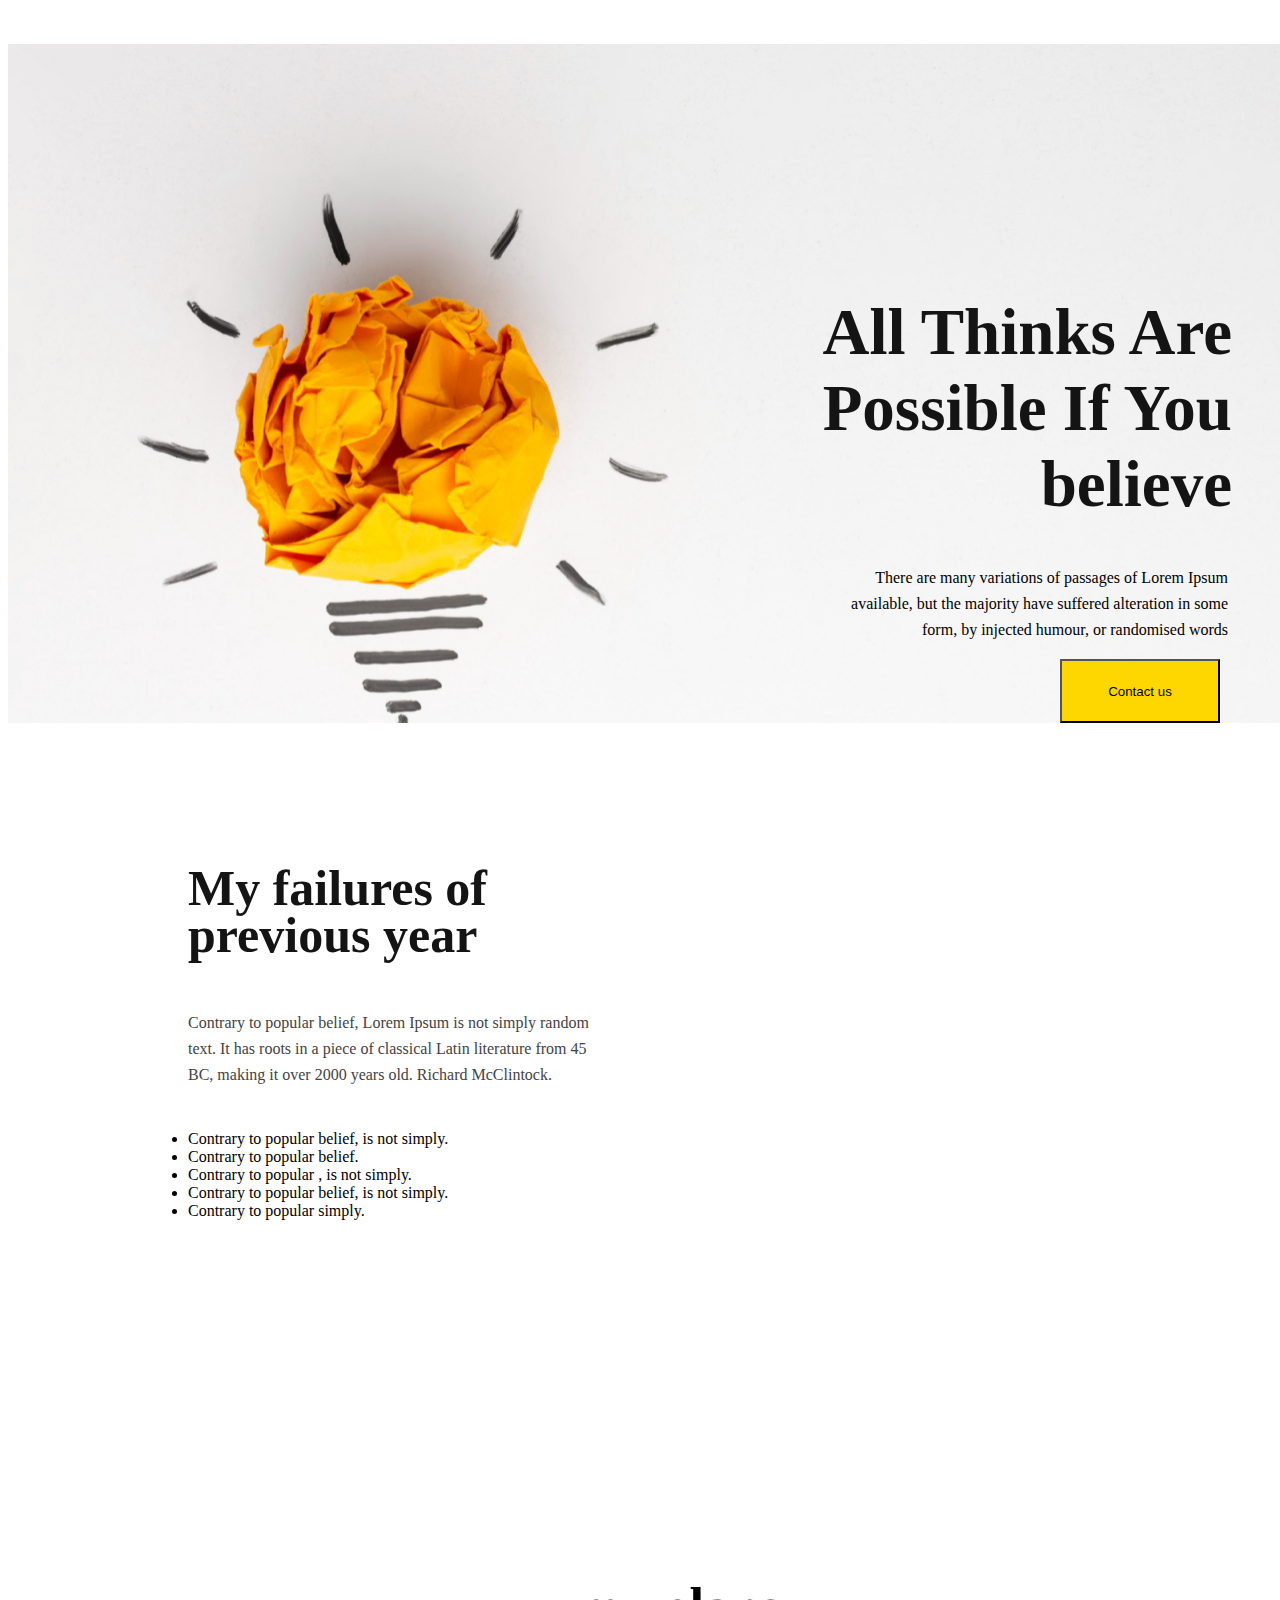
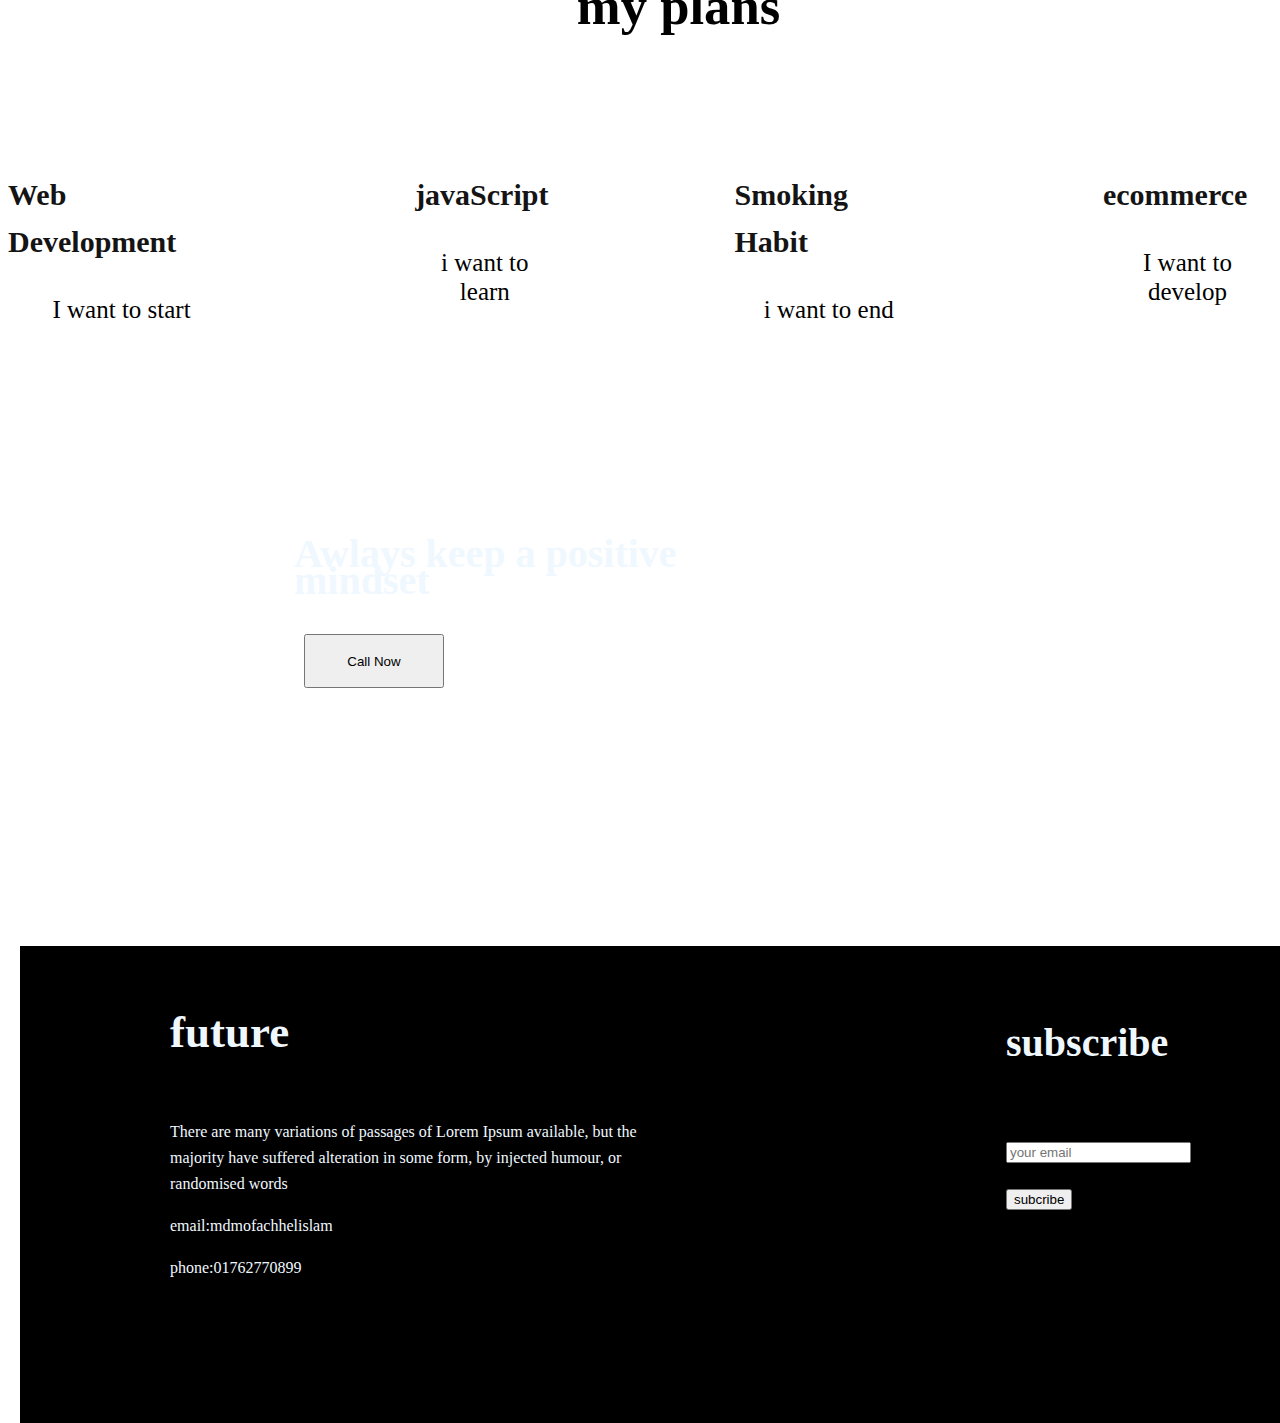
==== indexa.html @ f653275e "first commit" ====
<!DOCTYPE html>
<html lang="en">
<head>
    <meta charset="UTF-8">
    <meta http-equiv="X-UA-Compatible" content="IE=edge">
    <meta name="viewport" content="width=device-width, initial-scale=1.0">
    <title>My first assinment</title>
    <link rel="stylesheet" href="styles/assinment.css">
</head>
<body>
    <header class="header">
        <div class="banner">
           
            <div class="header-content">
               <h1 class="banner-tittle">All Thinks Are Possible If You believe</h1> 
               <p class="banner-description">There are many variations of passages of Lorem Ipsum available, but the majority have suffered alteration in some form, by injected humour, or randomised words</p>
              <div class="primary"><button class="primary-button">Contact us</button></div>
               
            </div>
        </div>
    </header>
  
   <main>          
        </div>
    </section>
    <section>
        <div class="main-one">
            <div class="main-one-img">
                <img src="new-year-new-me/images/person.png" alt="">
             </div>
           
             <div class="main-two">
                 <div>
                   <h2 class="failures-tittle">My failures of previous year</h2>
                   <p class="failures-description">Contrary to popular belief, Lorem Ipsum is not simply random text. It has roots in a piece of classical Latin literature from 45 BC, making it over 2000 years old. Richard McClintock.</p>
                 </div>
                 <div class="list-item">
                   <li>Contrary to popular belief, is not simply.</li>
                   <li>Contrary to popular belief.</li>
                   <li>Contrary to popular , is not simply.</li>
                   <li>Contrary to popular belief, is not simply.</li>
                   <li>Contrary to popular simply.</li>
            </div>
        </div>
           

        </div>
    </section>
    <section class="my-plans">
        <div class="my-plan">
            <h3>my plans</h3>
        </div>
        <skills-container class="my-plan-1">
            <skill>
                <img src="new-year-new-me/images/icons/web.png" alt="">
                <p class="skill-tittle">Web Development</p>
                <p class="skill-description">I want to start</p>
            </skill>
            <skill>
                <img src="new-year-new-me/images/icons/js.png" alt="">
                <p class="skill-tittle">javaScript</p>
                <p class="skill-description">i want to learn</p>
            </skill>
            <skill>
                <img src="new-year-new-me/images/icons/smoke.png" alt="">
                <p class="skill-tittle">Smoking Habit</p>
                <p class="skill-description">i want to end</p>
            </skill>
            <skill>
                <img src="new-year-new-me/images/icons/ecom.png" alt="">
                <p class="skill-tittle">ecommerce</p>
                <p class="skill-description">I want to develop</p>
            </skill>
        </skills-container>
    </section>
    <section class="end-banner">
          <div class="end-banner-tittle">
            <h3 class="end-banner-tittle-">Awlays keep a positive mindset</h3>
            <button class="call-now">Call Now</button>
          </div>
          <nav class="watch">
            <img src="new-year-new-me/images/gradient2.png" alt="">
          </nav>
    </section>
    <section class="footer">
        <nav class="footer-tittle">
         <h4 class="future">future</h4>
         <p class="description-footer">There are many variations of passages of Lorem Ipsum available, but the majority have suffered alteration in some form, by injected humour, or randomised words</p>
        <p class="email">email:mdmofachhelislam</p>
        <p class="phone">phone:01762770899</p>
        <img src="new-year-new-me/images/icons/fb.png" alt="">
        <img src="new-year-new-me/images/icons/twitter.png" alt="">
        <img src="new-year-new-me/images/icons/youtube.png" alt="">
        </nav>
        <nav class="subscribe">
          <h4 class="subscribe-button">subscribe</h4> 
          <input id="email" type="email" placeholder="your email">
           <div class="button-2"><button>subcribe</button></div>
        </nav>
    </section>
    
   </main> 

    
</body>
</html>
---- styles/assinment.css ----
/* header */
.header{
background-image: url(../banner1.png);
padding-right: 400px;
width: 1000px;
height:761x;
left: 0px;
top: 0px;
padding-left: px;
}
/* banner tittle */
.banner-tittle{
    width: 525px;
    height: 228px;
    left: 845px;
    top: 216px;
    
    font-family: 'Work Sans';
    font-style: normal;
    font-weight: 700;
    font-size: 65px;
    line-height: 76px;
    text-align: right;
    padding-left: 699px;
    padding-top: 250px;   
    color: #151414;
}
/* banner description */
.banner-description{
    width: 400px;
height: 78px;
left: 876px;
top: 468px;

font-family: 'Work Sans';
font-style: normal;
font-weight: 400;
font-size: 16px;
line-height: 26px;
padding-left: 820px;
padding-top: 0px;
text-align: right;
}
/* primary button */
.primary-button{
text-align: center;
background-color: gold;
width: 160px;
height: 64px;
left:660px;
top: 578px;
padding: 15px 20px;
}
.primary{
   
   padding-left: 1052px;
}
/* main-one */
.main-one{
    display: flex;
    width: 416px;
    height: 400px;
    left: 862px;
    top: 1178px;
}
/* main-one-img */
.main-one-img{
    width: 569px;
    height: 723.3px;
    left: 206px;
    top: 939px;
    padding-left: 100px;
}
/* main-two */
.main-two{
    padding-left: 80px;
}
/* failour-tittle */
.failures-tittle{
   padding-left: 288 opx;
   padding-top: 100px;
   padding-bottom: 10px;
   height: 94px;
   left: 862px;
   top: 1178px;
   font-family: 'Work Sans';
   font-style: normal;
   font-weight: 700;
   font-size: 50px;
   line-height: 47px;
   color: #151414;
   }
/* failours-description */
.failures-description{
    width: 416px;
    height: 104px;
    left: 862px;
    top: 1296px;
    
    font-family: 'Work Sans';
    font-style: normal;
    font-weight: 400;
    font-size: 16px;
    line-height: 26px;
    
    color: #444343;  
}
/* list-item */
.list-item{
    width: 340px;
    height: 26px;
    left: 862px;
    top: 1450px;
}
/* my-plan */
.my-plan{
    justify-content: center;
    text-align: center;
    padding-left: 100px;
    padding-top: 400px;
    font-size: 45px;
    width: 1141px;
    height: 199.96px;
    left: 230px;
    top: 1792.3px;
}
/* my plans */
.my-plan-1{
    display: flex;
    gap: 180px;
}
/* skill-tittle */
.skill-tittle{
    font-family: 'Work Sans';
    font-style: normal;
    font-weight: 700;
    font-size: 30px;
    line-height: 47px;
    color: #151414;
    font-family: Work Sans;

}
/* skill-description */
.skill-description{
    font-family: Work Sans;
    font-size: 25px;
    font-weight: 500;
    line-height: 29px;
    letter-spacing: 0em;
    text-align: center;
    
}
/* watch */
.watch{
background: linear-gradient(90deg, #F15B22 0%, rgba(241, 91, 34, 0) 100%);
border-radius: 8px;
background-image: url(../new-year-new-me/images/watch.png);
}
.end-banner{
    padding-top: 50px;
    padding-left: 100px;
    width: 1140px;
    height: 300px;
}

.end-banner-tittle{
    position: absolute;
    width: 459px;
    height: 182px;
    left: 294px;
    top: 2100.3px;
}
.end-banner-tittle-{
 font-family: Work Sans;
font-size: 40px;
font-weight: 700;
line-height: 27px;
letter-spacing: 0em;
text-align: left;
color: aliceblue;
}
/* call now */
.call-now{
    position: absolute;
    width: 140px;
    height: 54px;
    left: 10px; 
}
/* footer */
.footer{
    gap: 351px;
    display: flex;
    position: absolute;
width: 1400px;
height: 477px;
left: 20px;
top: 2546.3px;
background-color: black;

}
.footer-tittle{
   padding-left: 150px;
   color: aliceblue;
   line-height: 26px;
}
.future{
font-family: Work Sans;

font-size: 45px;
font-weight: 700;
line-height: 53px;
letter-spacing: 0em;
text-align: left;
color: aliceblue;
}

.description-footer{
    width: 485px;
    height: 78px;
font-family: Work Sans;
font-size: 16px;
font-weight: 400;
line-height: 26px;
letter-spacing: 0em;
text-align: left;
color: aliceblue;
}
.subscribe{
    padding-top: 20px;
width: 325px;
height: 204px;
font-size: 40px;
color: aliceblue;
}
.button-2{
    height: 180ox;
    width: 60px;
}
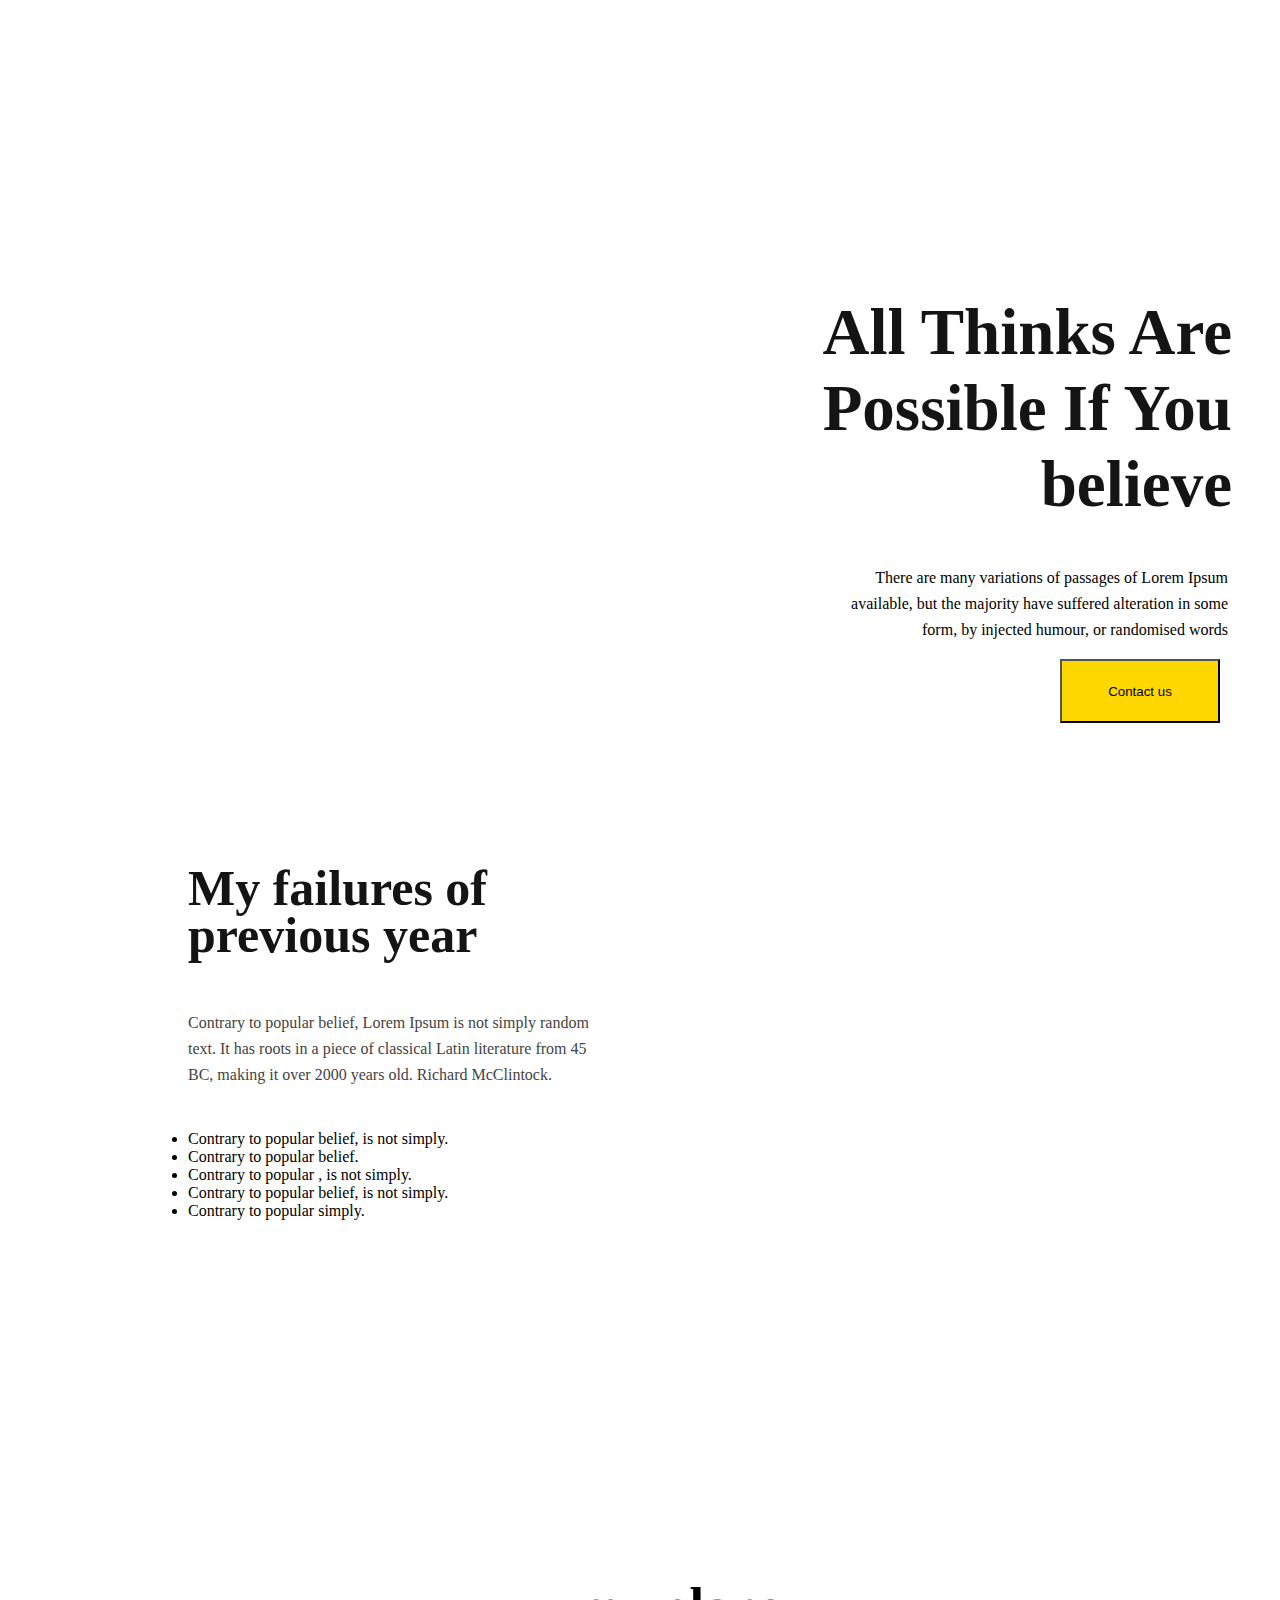
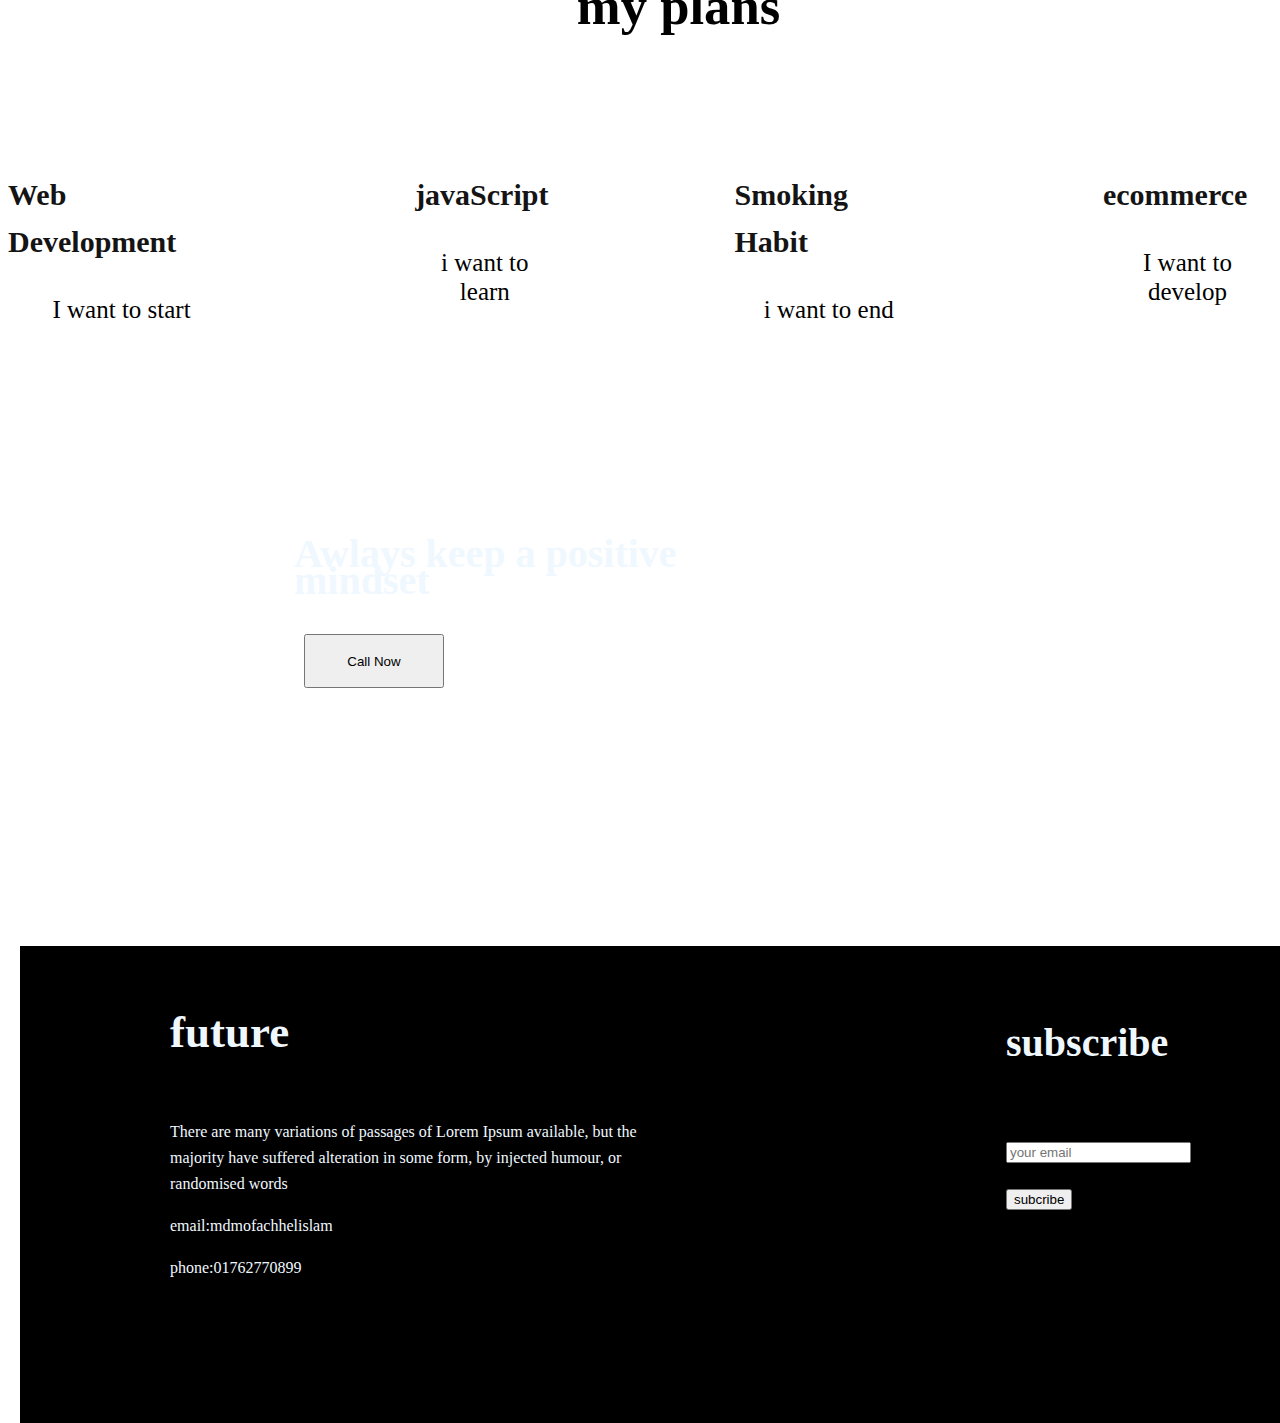
==== commit 63b51241: "first commit" ====
--- a/indexa.html
+++ b/indexa.html
@@ -9,8 +9,8 @@
 </head>
 <body>
     <header class="header">
-        <div class="banner">
-           
+        
+         <div class="banner">
             <div class="header-content">
                <h1 class="banner-tittle">All Thinks Are Possible If You believe</h1> 
                <p class="banner-description">There are many variations of passages of Lorem Ipsum available, but the majority have suffered alteration in some form, by injected humour, or randomised words</p>
--- a/styles/assinment.css
+++ b/styles/assinment.css
@@ -1,6 +1,6 @@
 /* header */
 .header{
-background-image: url(../banner1.png);
+background-image: url(../new-year-new-me/banner1.png);
 padding-right: 400px;
 width: 1000px;
 height:761x;
